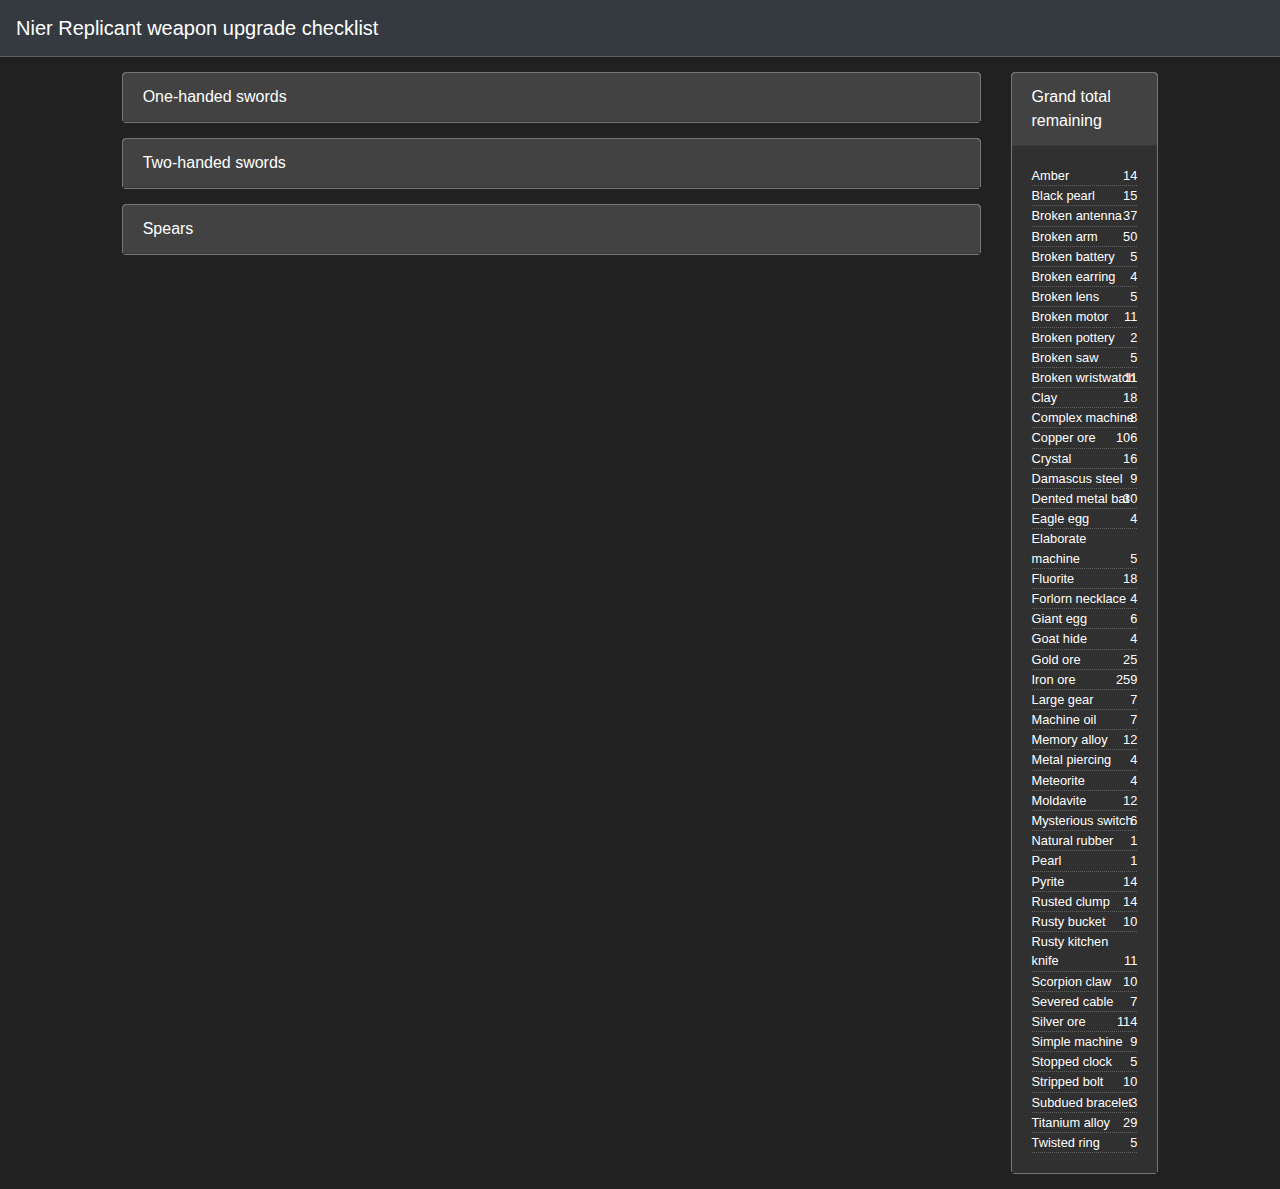
==== index.html @ 437ee71f "localStorage edits" ====
﻿<!DOCTYPE html>
<html>
<head>
    <meta name="viewport" content="initial-scale=1.0, minimum-scale=1.0, maximum-scale=1.0, width=device-width, user-scalable=no">
    <meta charset="utf-8" />
    <link rel="stylesheet" href="https://maxcdn.bootstrapcdn.com/bootstrap/4.0.0/css/bootstrap.min.css">
    <script src="https://code.jquery.com/jquery-3.2.1.min.js"></script>
    <script src="https://maxcdn.bootstrapcdn.com/bootstrap/4.0.0-beta.3/js/bootstrap.min.js"></script>
    <link rel="stylesheet" href="style.css">
    <title></title>

    <style>
        .card {
            margin-bottom: 15px;
        }

        .card-body {
            font-size: 0.8rem;
        }

        #GrandTotalDiv div {
            border-bottom: 1px dotted #616161;
        }

        #GrandTotalDiv div:after {
            content: attr(data-amount);
            right: 1.25rem;
            position: absolute;
            text-align: right;
        }
    </style>

    <script>
        let GrandTotalMatMap = new Map();
        let GlobalMatMap = new Map();
        let jsonData;
        let Mats;
        let ChkSavestate = new Map();
        $.getJSON("mats.json", function (data) {
            Mats = data.Materials;
        });

        $.getJSON("weapons.json", function (data) {
            $.each(data.Weapons, function (k, v1) {
                tr = $('<tr></tr>');

                tr.append(BuildTd(v1.Name));
                tr.append(BuildTd(v1.Type));

                let MatMap = new Map();

                $.each(v1.Levels, function (k2, v2) {
                    let chk = BuildChk(k, k2);

                    $.each(v2.Materials, function (k3, v3) {
                        v3.Name = Mats.find(k => k.ID == v3.Name).Name;
                    });

                    v2.Materials.sort((a, b) => a.Name.localeCompare(b.Name));
                    td2 = BuildTd("");
                    td2.attr('class', 'MatsTD').attr('id', 'MatsTD_' + v1.Index + '_' + k2);
                    $.each(v2.Materials, function (k3, v3) {
                        td2.append(BuildDiv(v3.Name, v3.Amount));
                        if (!chk.is(':checked')) MatMap = AddToMap(MatMap, v3.Name, v3.Amount);
                    });

                    if (chk.is(':checked')) td2.toggleClass('LevelDone');
                    //if (chk.is(':checked')) td2.attr('class', td2.attr('class') + ' LevelDone');

                    td = BuildTd("");
                    td.append(chk);
                    tr.append(td);
                    tr.append(td2);
                });

                GlobalMatMap = AddToGlobalMap(GlobalMatMap, v1.Name, MatMap);
                td = BuildTd("");
                td.attr('id', 'TotalMatsTD_' + k);
                MatMap = new Map([...MatMap.entries()].sort());
                MatMap.forEach(function (v, k) {
                    td.append(BuildDiv(k, v));
                });
                tr.append(td);

                switch (v1.Type) {
                    case "One-handed sword":
                        $('#one_handed_swords_table tbody').append(tr);
                        break;
                    case "Two-handed sword":
                        $('#two_handed_swords_table tbody').append(tr);
                        break;
                    case "Spear":
                        $('#spear_table tbody').append(tr);
                        break;
                }
            });

            GlobalMatMap.forEach(function (v, k) {
                v.forEach(function (v2, k2) {
                    GrandTotalMatMap = AddToMap(GrandTotalMatMap, k2, v2);
                });
            });
            GrandTotalMatMap = new Map([...GrandTotalMatMap.entries()].sort());
            GrandTotalMatMap.forEach(function (v, k) {
                $('#GrandTotalDiv').append(BuildGrandTotalDiv(k, v));
            });

            jsonData = data.Weapons;
        });


        function AddToGlobalMap(m, n, v) {
            m.set(n, v);
            return m;
        }
        function AddToMap(m, n, v) {
            if (m.has(n)) {
                m.set(n, m.get(n) + v);
            } else {
                m.set(n, v);
            }
            return m;
        }
        function SubFromMap(m, n, v) {
            if (m.has(n)) {
                if (m.get(n) - v == 0) {
                    m.delete(n);
                } else {
                    m.set(n, m.get(n) - v);
                }
            }
            return m;
        }
        function BuildChk(k, k2) {
            let id = 'chk_' + k + '_' + k2;
            let = SavedState = GetFromLocalStorage(id);
            let input = $('<input type="checkbox" />');
            if (SavedState == 'true') input.attr('checked', SavedState)
            return input.attr('id', id).click(function () {

                let m = GlobalMatMap.get(jsonData[k].Name);
                let m2 = GrandTotalMatMap;
                if ($(this).is(':checked')) {
                    $.each(jsonData[k].Levels[k2].Materials, function (k3, v3) {
                        m = SubFromMap(m, v3.Name, v3.Amount);
                        m2 = SubFromMap(m2, v3.Name, v3.Amount);
                    });
                    SetLocalStorageValue($(this).attr('id'), $(this).is(':checked'));
                } else if (!$(this).is(':checked')) {
                    $.each(jsonData[k].Levels[k2].Materials, function (k3, v3) {
                        m = AddToMap(m, v3.Name, v3.Amount);
                        m2 = AddToMap(m2, v3.Name, v3.Amount);
                    });
                    RemoveFromLocalStorage($(this).attr('id'), $(this).is(':checked'));
                }

                $('#MatsTD_' + k + '_' + k2).toggleClass('LevelDone');

                $('#TotalMatsTD_' + k).html('');
                m = new Map([...m.entries()].sort());
                m.forEach(function (v4, k4) {
                    $('#TotalMatsTD_' + k).append(BuildDiv(k4, v4));
                });
                $('#GrandTotalDiv').html('');
                m2 = new Map([...m2.entries()].sort());
                m2.forEach(function (v4, k4) {
                    $('#GrandTotalDiv').append(BuildGrandTotalDiv(k4, v4));
                });
            });
        }
        function BuildTd(text) {
            td = $('<td></td>').html(text);
            return td;
        }
        function BuildDiv(n, v) {
            div = $('<div data-name="' + n + '" data-amount="' + v + '"></div>').html(n + ' x' + v);
            return div;
        }
        function BuildGrandTotalDiv(n, v) {
            div = $('<div data-name="' + n + '" data-amount="' + v + '"></div>').html(n);
            return div;
        }
        function SetLocalStorageValue(i, v) {
            localStorage.setItem(i, v);
        }
        function GetFromLocalStorage(i) {
            return localStorage.getItem(i);
        }
        function RemoveFromLocalStorage(i) {
            return localStorage.removeItem(i);
        }
    </script>
</head>
<body class="dark">
    <nav class="navbar sticky-top navbar-expand navbar-dark bg-dark">
        <div class="navbar-brand">Nier Replicant weapon upgrade checklist</div>
    </nav>
    <div class="container-fluid">
        <div class="row">
            <div class="col-lg-10 offset-lg-1 col-sm-12">
                <div class="row">
                    <div class="col-xl-10 col-md-12">
                        <div class="card" id="one-handed-swords-card">
                            <a class="card-toggler-href collapsed" data-toggle="collapse" data-parent="#one-handed-swords-card" href="#one-handed-swords-body" aria-expanded="false" aria-controls="one-handed-swords-body">
                                <div class="card-header">One-handed swords</div>
                            </a>
                            <div class="card-body collapse table-responsive" id="one-handed-swords-body">
                                <table id="one_handed_swords_table" class="weapons_table table table-sm">
                                    <thead>
                                        <tr>
                                            <th>Name</th>
                                            <th>Type</th>
                                            <th colspan="2">Level 2</th>
                                            <th colspan="2">Level 3</th>
                                            <th colspan="2">Level 4</th>
                                            <th>Remaining</th>
                                        </tr>
                                    </thead>
                                    <tbody>
                                    </tbody>
                                </table>
                            </div>
                        </div>
                        <div class="card" id="two-handed-swords-card">
                            <a class="card-toggler-href collapsed" data-toggle="collapse" data-parent="#two-handed-swords-card" href="#two-handed-swords-body" aria-expanded="false" aria-controls="two-handed-swords-body">
                                <div class="card-header">Two-handed swords</div>
                            </a>
                            <div class="card-body collapse table-responsive" id="two-handed-swords-body">
                                <table id="two_handed_swords_table" class="weapons_table table table-sm">
                                    <thead>
                                        <tr>
                                            <th>Name</th>
                                            <th>Type</th>
                                            <th colspan="2">Level 2</th>
                                            <th colspan="2">Level 3</th>
                                            <th colspan="2">Level 4</th>
                                            <th>Remaining</th>
                                        </tr>
                                    </thead>
                                    <tbody>
                                    </tbody>
                                </table>
                            </div>
                        </div>
                        <div class="card" id="spear-card">
                            <a class="card-toggler-href collapsed" data-toggle="collapse" data-parent="#spear-card" href="#spear-body" aria-expanded="false" aria-controls="spear-body">
                                <div class="card-header">Spears</div>
                            </a>
                            <div class="card-body collapse table-responsive" id="spear-body">
                                <table id="spear_table" class="weapons_table table table-sm">
                                    <thead>
                                        <tr>
                                            <th>Name</th>
                                            <th>Type</th>
                                            <th colspan="2">Level 2</th>
                                            <th colspan="2">Level 3</th>
                                            <th colspan="2">Level 4</th>
                                            <th>Remaining</th>
                                        </tr>
                                    </thead>
                                    <tbody>
                                    </tbody>
                                </table>
                            </div>
                        </div>
                    </div>
                    <div class="col-xl-2 col-md-12">
                        <div class="card">
                            <div class="card-header">Grand total remaining</div>
                            <div class="card-body" id="GrandTotalDiv"></div>
                        </div>
                    </div>
                </div>
            </div>
        </div>
    </div>
</body>
</html>
---- style.css ----
﻿nav {
    border-bottom: 1px solid #cecece;
}

    nav .nav-link {
        padding-top: 0;
        padding-bottom: 0;
    }

    nav .mt-2, nav .my-2 {
        margin-top: 0 !important;
    }

    nav .mb-2, nav .my-2 {
        margin-bottom: 0 !important;
    }

.container-fluid {
    margin-top: 15px;
}

.LevelDone {
    color: #757575;
}

body.dark {
    background-color: #212121;
    color: #ffffff;
}

    body.dark a {
        color: #cecece;
    }

    body.dark .card-body {
        background-color: #303030;
    }

    body.dark .card-header {
        background-color: #424242;
    }

    body.dark .card-toggler-href {
        color: #ffffff;
    }

    body.dark .card {
        border-color: #757575;
    }

    body.dark .jumbotron {
        background-color: #37474F;
    }

    body.dark .text-muted {
        color: #B0BEC5 !important;
    }

    body.dark td, body.dark th {
        border-top-color: #616161;
    }

    body.dark nav {
        border-bottom-color: #616161;
    }
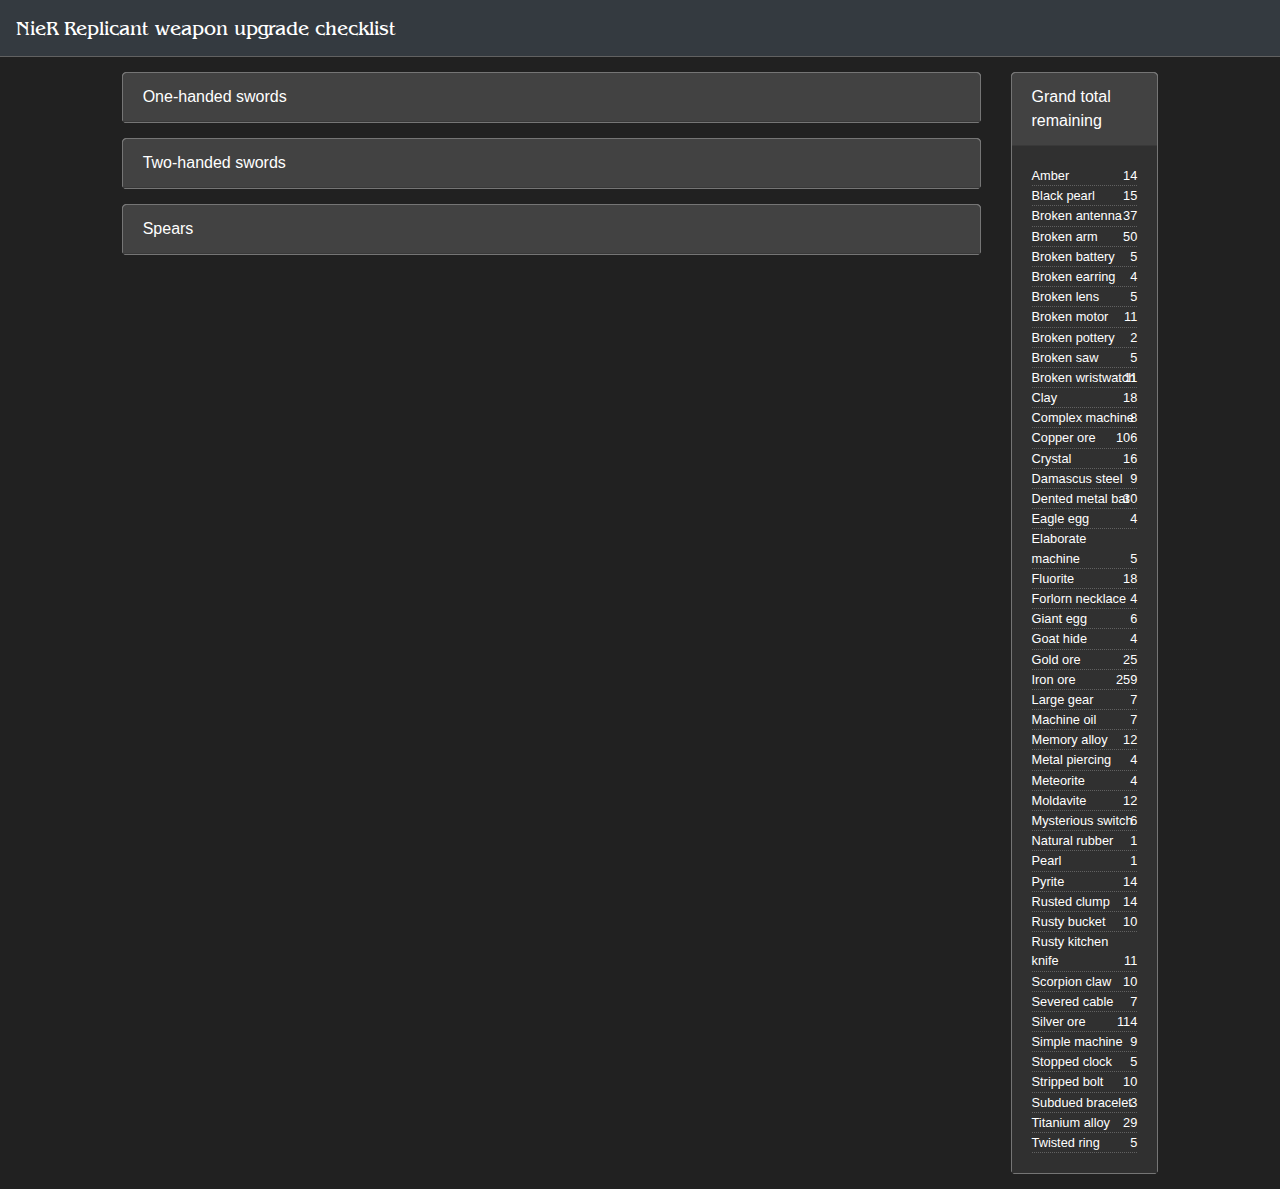
==== commit 99ec3a67: "Refactoring" ====
--- a/index.html
+++ b/index.html
@@ -6,194 +6,13 @@
     <link rel="stylesheet" href="https://maxcdn.bootstrapcdn.com/bootstrap/4.0.0/css/bootstrap.min.css">
     <script src="https://code.jquery.com/jquery-3.2.1.min.js"></script>
     <script src="https://maxcdn.bootstrapcdn.com/bootstrap/4.0.0-beta.3/js/bootstrap.min.js"></script>
-    <link rel="stylesheet" href="style.css">
-    <title></title>
-
-    <style>
-        .card {
-            margin-bottom: 15px;
-        }
-
-        .card-body {
-            font-size: 0.8rem;
-        }
-
-        #GrandTotalDiv div {
-            border-bottom: 1px dotted #616161;
-        }
-
-        #GrandTotalDiv div:after {
-            content: attr(data-amount);
-            right: 1.25rem;
-            position: absolute;
-            text-align: right;
-        }
-    </style>
-
-    <script>
-        let GrandTotalMatMap = new Map();
-        let GlobalMatMap = new Map();
-        let jsonData;
-        let Mats;
-        let ChkSavestate = new Map();
-        $.getJSON("mats.json", function (data) {
-            Mats = data.Materials;
-        });
-
-        $.getJSON("weapons.json", function (data) {
-            $.each(data.Weapons, function (k, v1) {
-                tr = $('<tr></tr>');
-
-                tr.append(BuildTd(v1.Name));
-                tr.append(BuildTd(v1.Type));
-
-                let MatMap = new Map();
-
-                $.each(v1.Levels, function (k2, v2) {
-                    let chk = BuildChk(k, k2);
-
-                    $.each(v2.Materials, function (k3, v3) {
-                        v3.Name = Mats.find(k => k.ID == v3.Name).Name;
-                    });
-
-                    v2.Materials.sort((a, b) => a.Name.localeCompare(b.Name));
-                    td2 = BuildTd("");
-                    td2.attr('class', 'MatsTD').attr('id', 'MatsTD_' + v1.Index + '_' + k2);
-                    $.each(v2.Materials, function (k3, v3) {
-                        td2.append(BuildDiv(v3.Name, v3.Amount));
-                        if (!chk.is(':checked')) MatMap = AddToMap(MatMap, v3.Name, v3.Amount);
-                    });
-
-                    if (chk.is(':checked')) td2.toggleClass('LevelDone');
-                    //if (chk.is(':checked')) td2.attr('class', td2.attr('class') + ' LevelDone');
-
-                    td = BuildTd("");
-                    td.append(chk);
-                    tr.append(td);
-                    tr.append(td2);
-                });
-
-                GlobalMatMap = AddToGlobalMap(GlobalMatMap, v1.Name, MatMap);
-                td = BuildTd("");
-                td.attr('id', 'TotalMatsTD_' + k);
-                MatMap = new Map([...MatMap.entries()].sort());
-                MatMap.forEach(function (v, k) {
-                    td.append(BuildDiv(k, v));
-                });
-                tr.append(td);
-
-                switch (v1.Type) {
-                    case "One-handed sword":
-                        $('#one_handed_swords_table tbody').append(tr);
-                        break;
-                    case "Two-handed sword":
-                        $('#two_handed_swords_table tbody').append(tr);
-                        break;
-                    case "Spear":
-                        $('#spear_table tbody').append(tr);
-                        break;
-                }
-            });
-
-            GlobalMatMap.forEach(function (v, k) {
-                v.forEach(function (v2, k2) {
-                    GrandTotalMatMap = AddToMap(GrandTotalMatMap, k2, v2);
-                });
-            });
-            GrandTotalMatMap = new Map([...GrandTotalMatMap.entries()].sort());
-            GrandTotalMatMap.forEach(function (v, k) {
-                $('#GrandTotalDiv').append(BuildGrandTotalDiv(k, v));
-            });
-
-            jsonData = data.Weapons;
-        });
-
-
-        function AddToGlobalMap(m, n, v) {
-            m.set(n, v);
-            return m;
-        }
-        function AddToMap(m, n, v) {
-            if (m.has(n)) {
-                m.set(n, m.get(n) + v);
-            } else {
-                m.set(n, v);
-            }
-            return m;
-        }
-        function SubFromMap(m, n, v) {
-            if (m.has(n)) {
-                if (m.get(n) - v == 0) {
-                    m.delete(n);
-                } else {
-                    m.set(n, m.get(n) - v);
-                }
-            }
-            return m;
-        }
-        function BuildChk(k, k2) {
-            let id = 'chk_' + k + '_' + k2;
-            let = SavedState = GetFromLocalStorage(id);
-            let input = $('<input type="checkbox" />');
-            if (SavedState == 'true') input.attr('checked', SavedState)
-            return input.attr('id', id).click(function () {
-
-                let m = GlobalMatMap.get(jsonData[k].Name);
-                let m2 = GrandTotalMatMap;
-                if ($(this).is(':checked')) {
-                    $.each(jsonData[k].Levels[k2].Materials, function (k3, v3) {
-                        m = SubFromMap(m, v3.Name, v3.Amount);
-                        m2 = SubFromMap(m2, v3.Name, v3.Amount);
-                    });
-                    SetLocalStorageValue($(this).attr('id'), $(this).is(':checked'));
-                } else if (!$(this).is(':checked')) {
-                    $.each(jsonData[k].Levels[k2].Materials, function (k3, v3) {
-                        m = AddToMap(m, v3.Name, v3.Amount);
-                        m2 = AddToMap(m2, v3.Name, v3.Amount);
-                    });
-                    RemoveFromLocalStorage($(this).attr('id'), $(this).is(':checked'));
-                }
-
-                $('#MatsTD_' + k + '_' + k2).toggleClass('LevelDone');
-
-                $('#TotalMatsTD_' + k).html('');
-                m = new Map([...m.entries()].sort());
-                m.forEach(function (v4, k4) {
-                    $('#TotalMatsTD_' + k).append(BuildDiv(k4, v4));
-                });
-                $('#GrandTotalDiv').html('');
-                m2 = new Map([...m2.entries()].sort());
-                m2.forEach(function (v4, k4) {
-                    $('#GrandTotalDiv').append(BuildGrandTotalDiv(k4, v4));
-                });
-            });
-        }
-        function BuildTd(text) {
-            td = $('<td></td>').html(text);
-            return td;
-        }
-        function BuildDiv(n, v) {
-            div = $('<div data-name="' + n + '" data-amount="' + v + '"></div>').html(n + ' x' + v);
-            return div;
-        }
-        function BuildGrandTotalDiv(n, v) {
-            div = $('<div data-name="' + n + '" data-amount="' + v + '"></div>').html(n);
-            return div;
-        }
-        function SetLocalStorageValue(i, v) {
-            localStorage.setItem(i, v);
-        }
-        function GetFromLocalStorage(i) {
-            return localStorage.getItem(i);
-        }
-        function RemoveFromLocalStorage(i) {
-            return localStorage.removeItem(i);
-        }
-    </script>
+    <script src="script/js.js"></script>
+    <link rel="stylesheet" href="style/style.css">
+    <title>NieR Replicant weapon upgrade checklist</title>
 </head>
 <body class="dark">
     <nav class="navbar sticky-top navbar-expand navbar-dark bg-dark">
-        <div class="navbar-brand">Nier Replicant weapon upgrade checklist</div>
+        <div class="navbar-brand">NieR Replicant weapon upgrade checklist</div>
     </nav>
     <div class="container-fluid">
         <div class="row">
--- a/style/style.css
+++ b/style/style.css
@@ -0,0 +1,98 @@
+﻿@font-face {
+    font-family: 'Bangle';
+    src: url('font/Bangle-Normal.eot');
+    src: url('font/Bangle-Normal.eot?#iefix') format('embedded-opentype'), url('font/Bangle-Normal.woff2') format('woff2'), url('font/Bangle-Normal.woff') format('woff'), url('font/Bangle-Normal.ttf') format('truetype'), url('font/Bangle-Normal.svg#Bangle-Normal') format('svg');
+    font-weight: normal;
+    font-style: normal;
+    font-display: swap;
+}
+
+
+nav {
+    border-bottom: 1px solid #cecece;
+}
+
+    nav .nav-link {
+        padding-top: 0;
+        padding-bottom: 0;
+    }
+
+    nav .mt-2, nav .my-2 {
+        margin-top: 0 !important;
+    }
+
+    nav .mb-2, nav .my-2 {
+        margin-bottom: 0 !important;
+    }
+    nav .navbar-brand{
+        font-family: Bangle;
+    }
+
+.container-fluid {
+    margin-top: 15px;
+}
+
+body.dark {
+    background-color: #212121;
+    color: #ffffff;
+}
+
+    body.dark a {
+        color: #cecece;
+    }
+
+    body.dark .card-body {
+        background-color: #303030;
+    }
+
+    body.dark .card-header {
+        background-color: #424242;
+    }
+
+    body.dark .card-toggler-href {
+        color: #ffffff;
+    }
+
+    body.dark .card {
+        border-color: #757575;
+    }
+
+    body.dark .jumbotron {
+        background-color: #37474F;
+    }
+
+    body.dark .text-muted {
+        color: #B0BEC5 !important;
+    }
+
+    body.dark td, body.dark th {
+        border-top-color: #616161;
+    }
+
+    body.dark nav {
+        border-bottom-color: #616161;
+    }
+
+
+.card {
+    margin-bottom: 15px;
+}
+
+.card-body {
+    font-size: 0.8rem;
+}
+
+.LevelDone {
+    color: #757575;
+}
+
+#GrandTotalDiv div {
+    border-bottom: 1px dotted #616161;
+}
+
+    #GrandTotalDiv div:after {
+        content: attr(data-amount);
+        right: 1.25rem;
+        position: absolute;
+        text-align: right;
+    }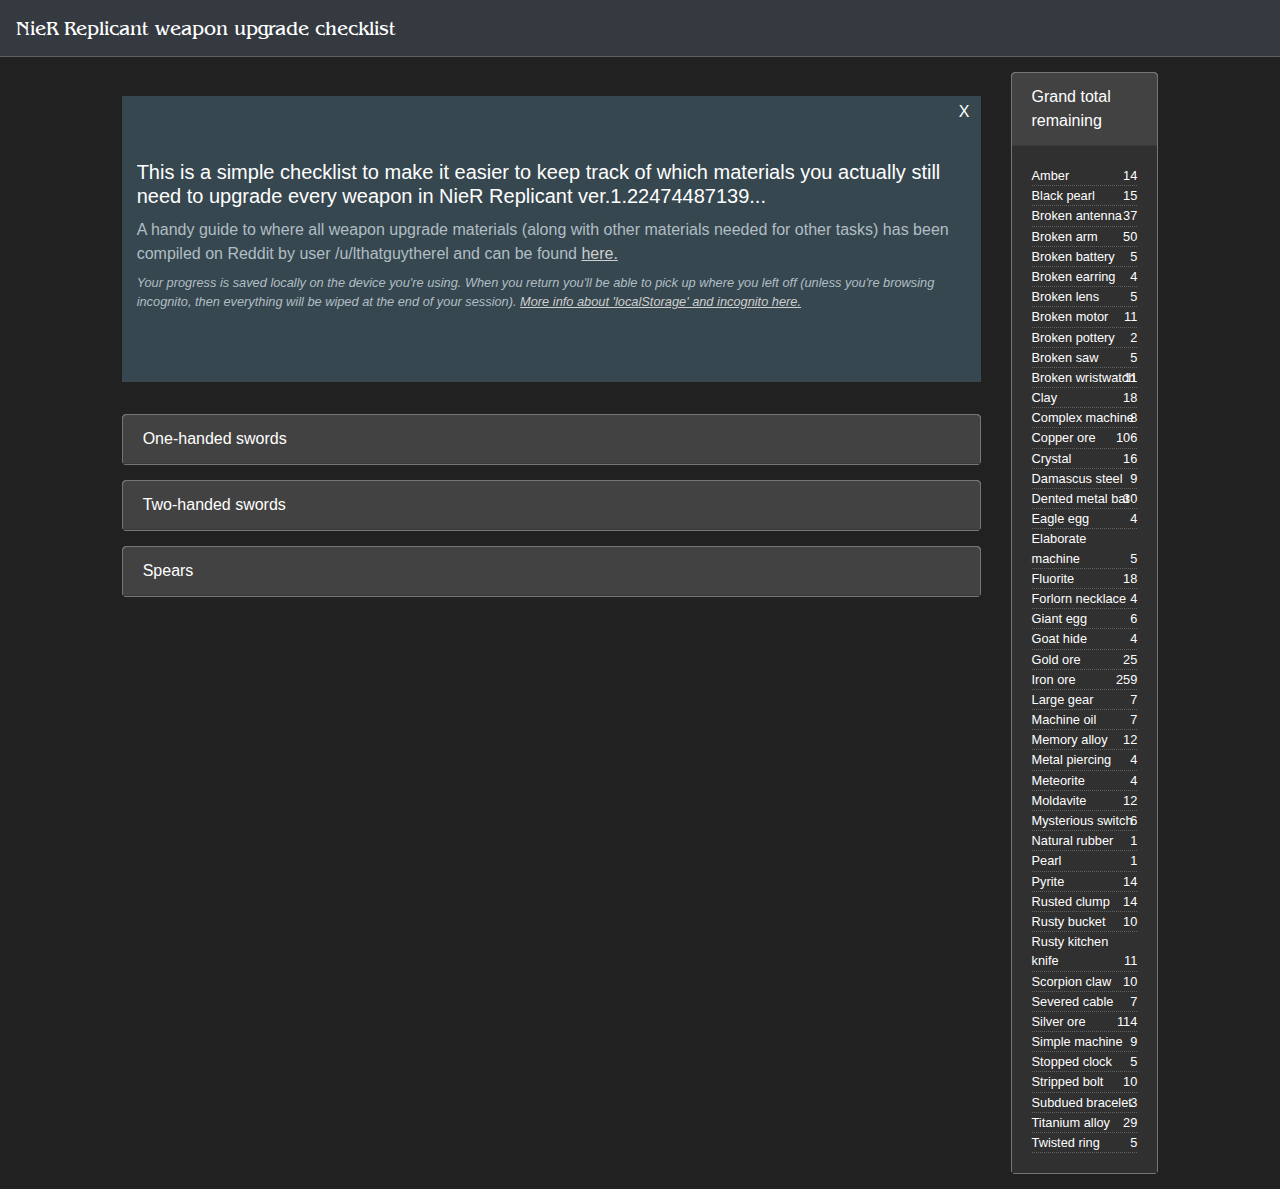
==== commit affe6b73: "Added jumbotron" ====
--- a/index.html
+++ b/index.html
@@ -18,7 +18,25 @@
         <div class="row">
             <div class="col-lg-10 offset-lg-1 col-sm-12">
                 <div class="row">
-                    <div class="col-xl-10 col-md-12">
+                    <div class="col-xl-10 col-md-12" style="position: relative;">
+                        <label for="JumbotronChk" id="JumbotronChkLabel"></label>
+                        <input type="checkbox" id="JumbotronChk" />
+                        <div class="jumbotron jumbotron-fluid">
+                            <div class="container" id="jumbotronContent">
+                                <h5>
+                                    This is a simple checklist to make it easier to keep track of which materials you actually still need to upgrade every weapon in NieR Replicant ver.1.22474487139...
+                                </h5>
+                                <h5>
+                                    <small class="text-muted">
+                                        A handy guide to where all weapon upgrade materials (along with other materials needed for other tasks) has been compiled on Reddit by user /u/lthatguytherel and can be found <a href="https://www.reddit.com/r/nier/comments/mxyagz/total_materials_needed_for_nier_replicant_122/" target="_blank">here.</a>
+                                    </small>
+                                </h5>
+                                <div id="SupportedStorage">
+                                    <h6><small class="text-muted"><em>Your progress is saved locally on the device you're using. When you return you'll be able to pick up where you left off (unless you're browsing incognito, then everything will be wiped at the end of your session). <a target="_blank" href="https://developer.mozilla.org/en-US/docs/Web/API/Web_Storage_API#Private_Browsing_Incognito_modes">More info about 'localStorage' and incognito here.</a></em></small></h6>
+                                </div>
+                            </div>
+                        </div>
+
                         <div class="card" id="one-handed-swords-card">
                             <a class="card-toggler-href collapsed" data-toggle="collapse" data-parent="#one-handed-swords-card" href="#one-handed-swords-body" aria-expanded="false" aria-controls="one-handed-swords-body">
                                 <div class="card-header">One-handed swords</div>
--- a/style/style.css
+++ b/style/style.css
@@ -95,4 +95,35 @@
         right: 1.25rem;
         position: absolute;
         text-align: right;
+    }
+
+.jumbotron {
+    position: relative;
+}
+
+#jumbotronContent a{
+    text-decoration: underline;
+}
+
+#JumbotronChk{
+    display: none;
+}
+    #JumbotronChk:checked + div {
+        height: 35px;
+        overflow: hidden;
+        padding: 0;
+    }
+    #JumbotronChk:checked + div div {
+        display: none;
+    }
+
+#JumbotronChkLabel {
+}
+    #JumbotronChkLabel:after {
+        position: absolute;
+        content: 'X';
+        right: 26px;
+        top: 28px;
+        cursor: pointer;
+        z-index: 3;
     }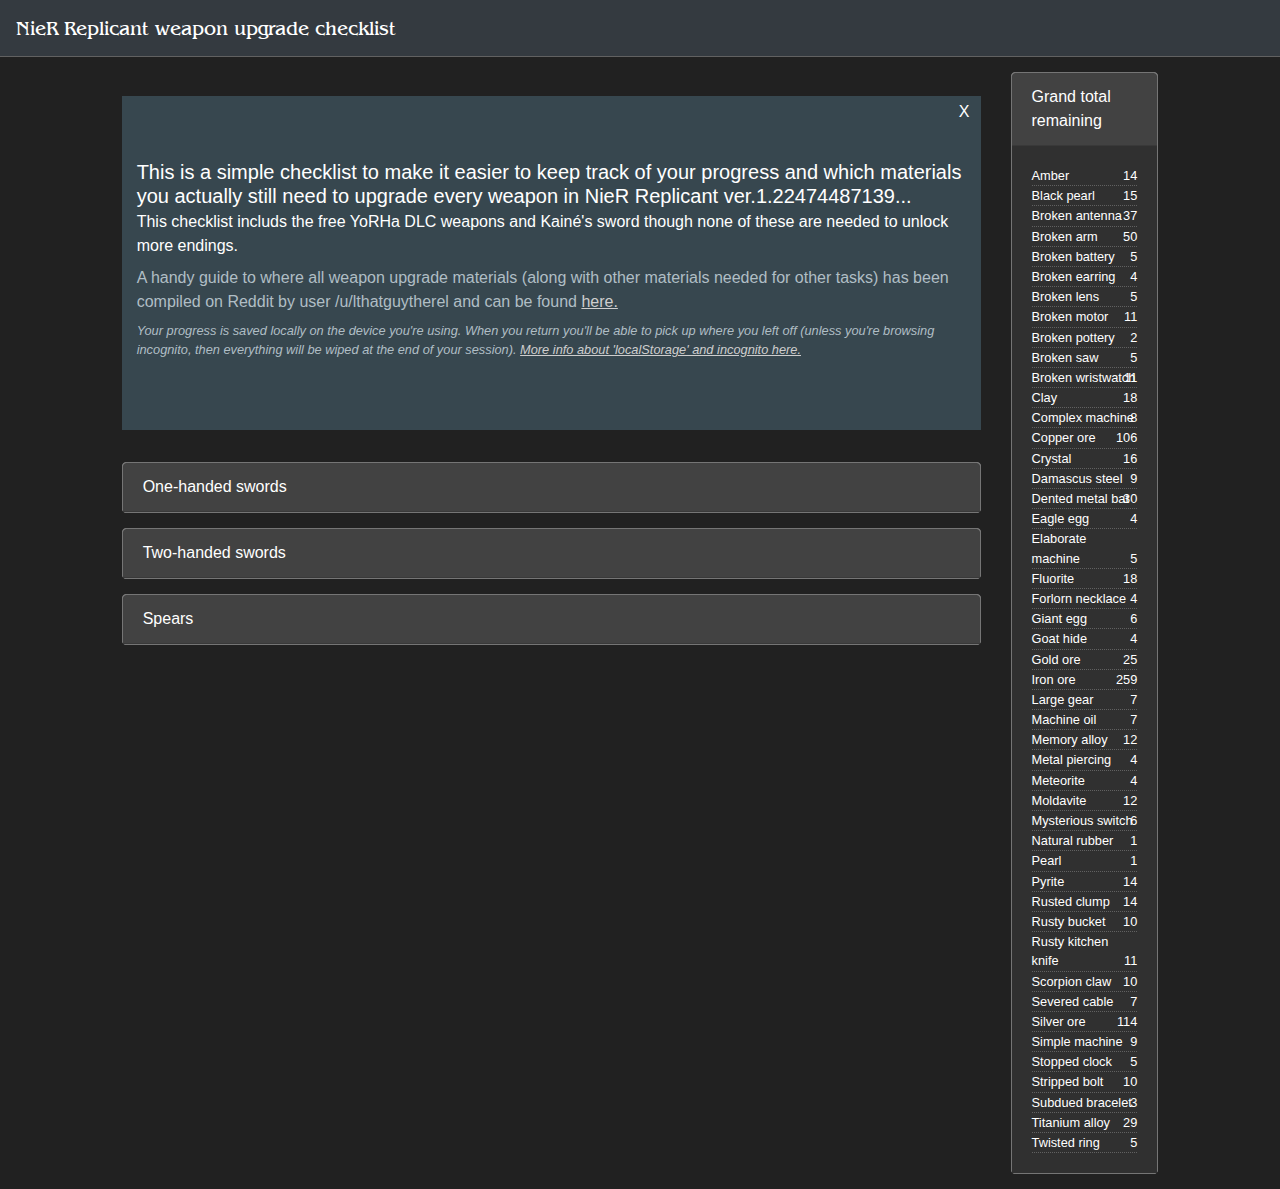
==== commit 60553f59: "Updates jumbotron text" ====
--- a/index.html
+++ b/index.html
@@ -24,7 +24,8 @@
                         <div class="jumbotron jumbotron-fluid">
                             <div class="container" id="jumbotronContent">
                                 <h5>
-                                    This is a simple checklist to make it easier to keep track of which materials you actually still need to upgrade every weapon in NieR Replicant ver.1.22474487139...
+                                    This is a simple checklist to make it easier to keep track of your progress and which materials you actually still need to upgrade every weapon in NieR Replicant ver.1.22474487139...
+                                    <br /><small>This checklist includs the free YoRHa DLC weapons and Kainé's sword though none of these are needed to unlock more endings.</small>
                                 </h5>
                                 <h5>
                                     <small class="text-muted">
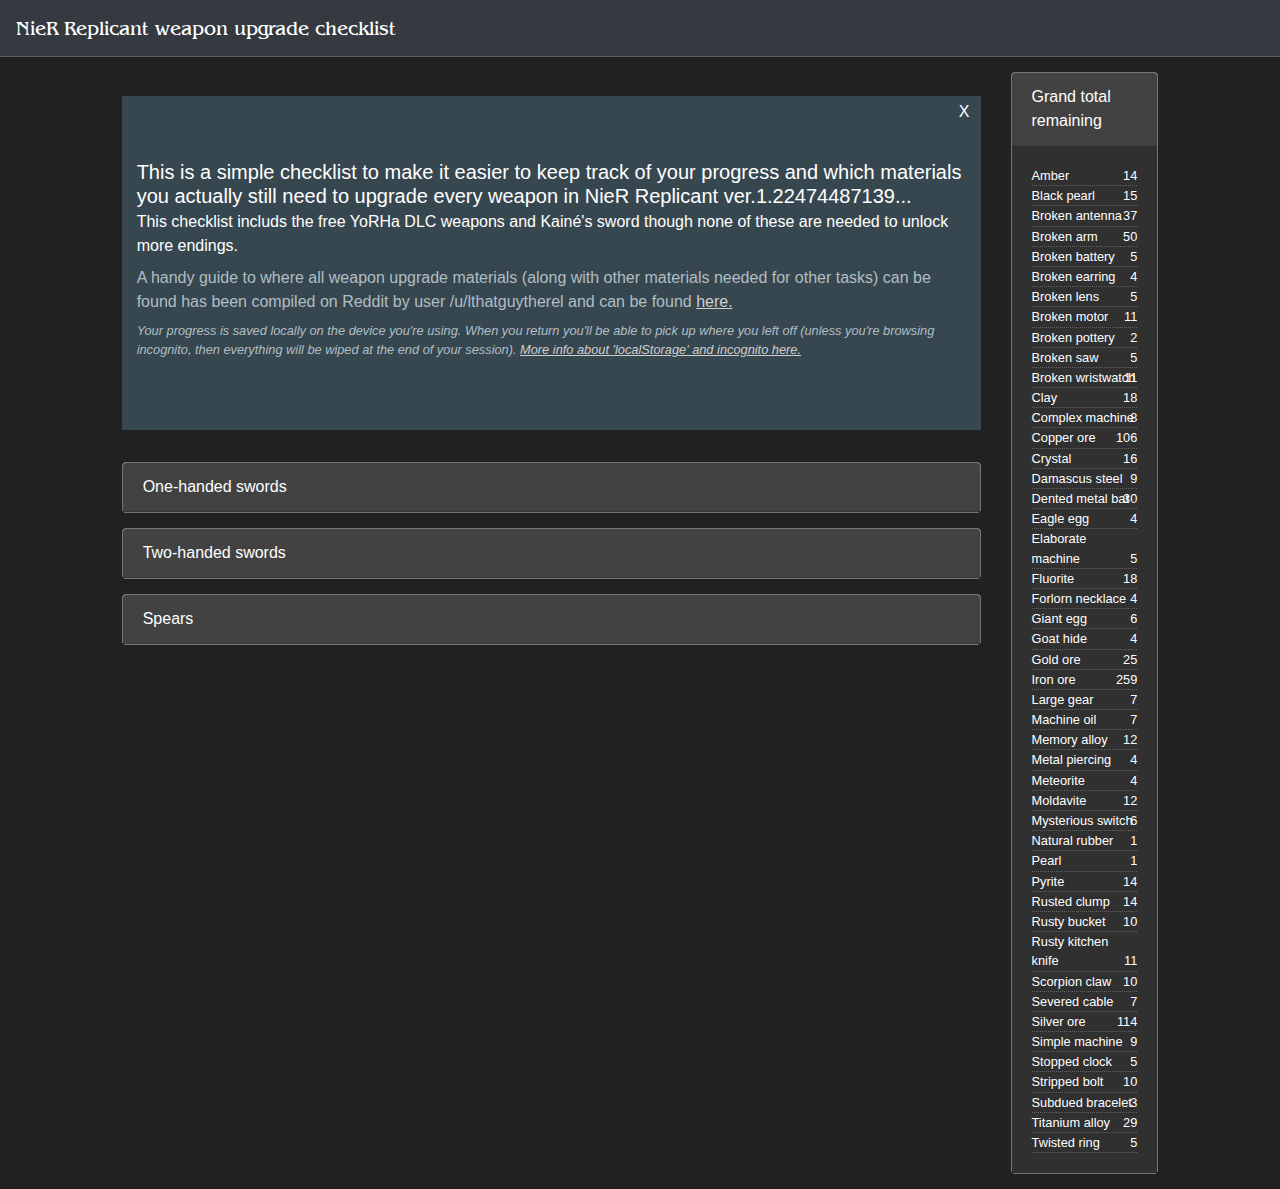
==== commit 5ed0516d: "Jumbotron text update" ====
--- a/index.html
+++ b/index.html
@@ -29,7 +29,7 @@
                                 </h5>
                                 <h5>
                                     <small class="text-muted">
-                                        A handy guide to where all weapon upgrade materials (along with other materials needed for other tasks) has been compiled on Reddit by user /u/lthatguytherel and can be found <a href="https://www.reddit.com/r/nier/comments/mxyagz/total_materials_needed_for_nier_replicant_122/" target="_blank">here.</a>
+                                        A handy guide to where all weapon upgrade materials (along with other materials needed for other tasks) can be found has been compiled on Reddit by user /u/lthatguytherel and can be found <a href="https://www.reddit.com/r/nier/comments/mxyagz/total_materials_needed_for_nier_replicant_122/" target="_blank">here.</a>
                                     </small>
                                 </h5>
                                 <div id="SupportedStorage">
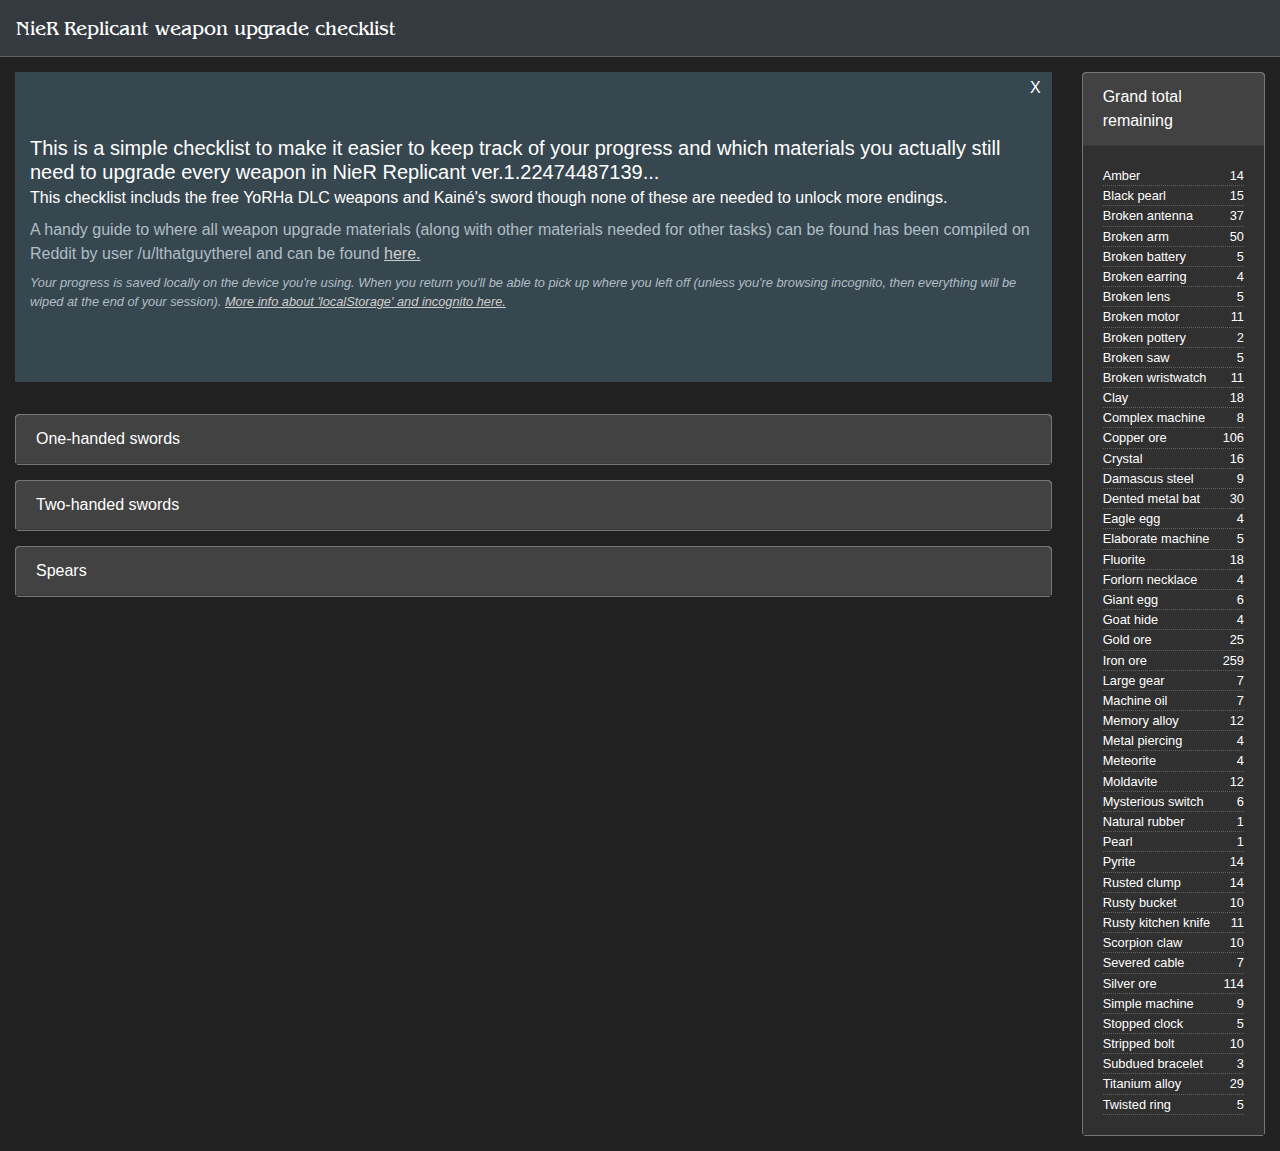
==== commit 51c63650: "Finetuning style" ====
--- a/index.html
+++ b/index.html
@@ -14,9 +14,9 @@
     <nav class="navbar sticky-top navbar-expand navbar-dark bg-dark">
         <div class="navbar-brand">NieR Replicant weapon upgrade checklist</div>
     </nav>
-    <div class="container-fluid">
+    <div class="container" id="maincontainer">
         <div class="row">
-            <div class="col-lg-10 offset-lg-1 col-sm-12">
+            <div class="col-lg-12 col-sm-12">
                 <div class="row">
                     <div class="col-xl-10 col-md-12" style="position: relative;">
                         <label for="JumbotronChk" id="JumbotronChkLabel"></label>
@@ -102,7 +102,7 @@
                             </div>
                         </div>
                     </div>
-                    <div class="col-xl-2 col-md-12">
+                    <div class="col-xl-2 col-sm-6 col-12">
                         <div class="card">
                             <div class="card-header">Grand total remaining</div>
                             <div class="card-body" id="GrandTotalDiv"></div>
--- a/style/style.css
+++ b/style/style.css
@@ -24,11 +24,13 @@
     nav .mb-2, nav .my-2 {
         margin-bottom: 0 !important;
     }
-    nav .navbar-brand{
+    nav .navbar-brand {
         font-family: Bangle;
+        overflow: hidden;
+        text-overflow: ellipsis;
     }
 
-.container-fluid {
+#maincontainer {
     margin-top: 15px;
 }
 
@@ -118,12 +120,24 @@
     }
 
 #JumbotronChkLabel {
+    width: calc(100% - 30px);
+    position: absolute;
 }
     #JumbotronChkLabel:after {
         position: absolute;
         content: 'X';
-        right: 26px;
-        top: 28px;
+        right: 11px;
+        top: 4px;
         cursor: pointer;
         z-index: 3;
-    }+    }
+
+.weapons_table {
+    white-space: nowrap;
+}
+
+@media (min-width: 1200px) {
+    .container {
+        max-width: 1600px;
+    }
+}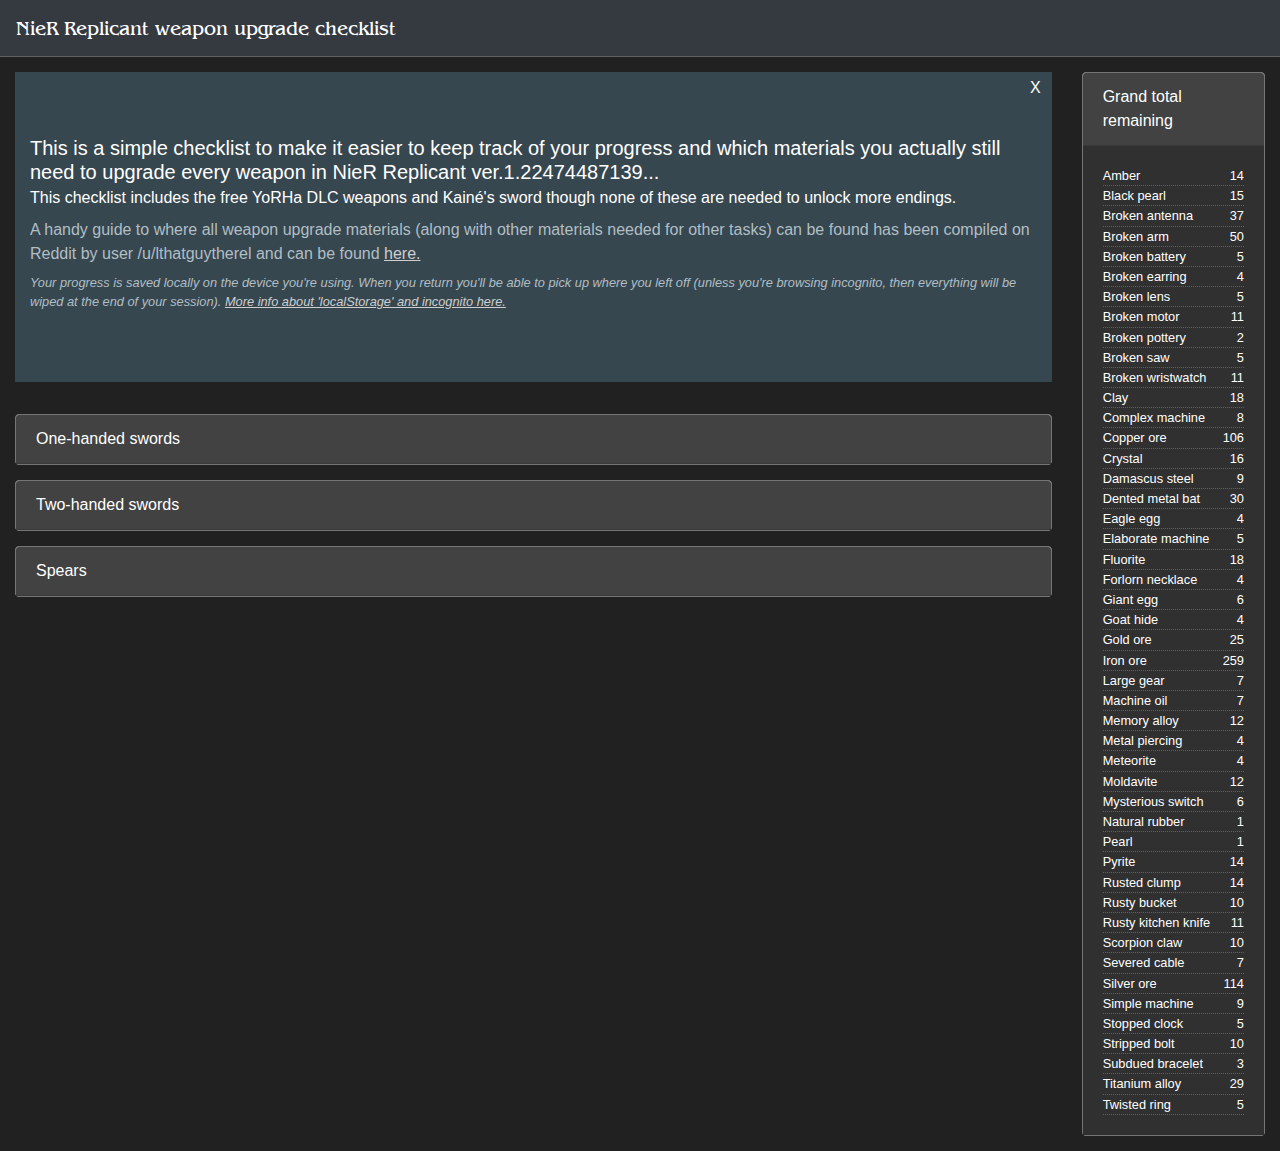
==== commit b8fb24c9: "Spelling" ====
--- a/index.html
+++ b/index.html
@@ -25,7 +25,7 @@
                             <div class="container" id="jumbotronContent">
                                 <h5>
                                     This is a simple checklist to make it easier to keep track of your progress and which materials you actually still need to upgrade every weapon in NieR Replicant ver.1.22474487139...
-                                    <br /><small>This checklist includs the free YoRHa DLC weapons and Kainé's sword though none of these are needed to unlock more endings.</small>
+                                    <br /><small>This checklist includes the free YoRHa DLC weapons and Kainé's sword though none of these are needed to unlock more endings.</small>
                                 </h5>
                                 <h5>
                                     <small class="text-muted">
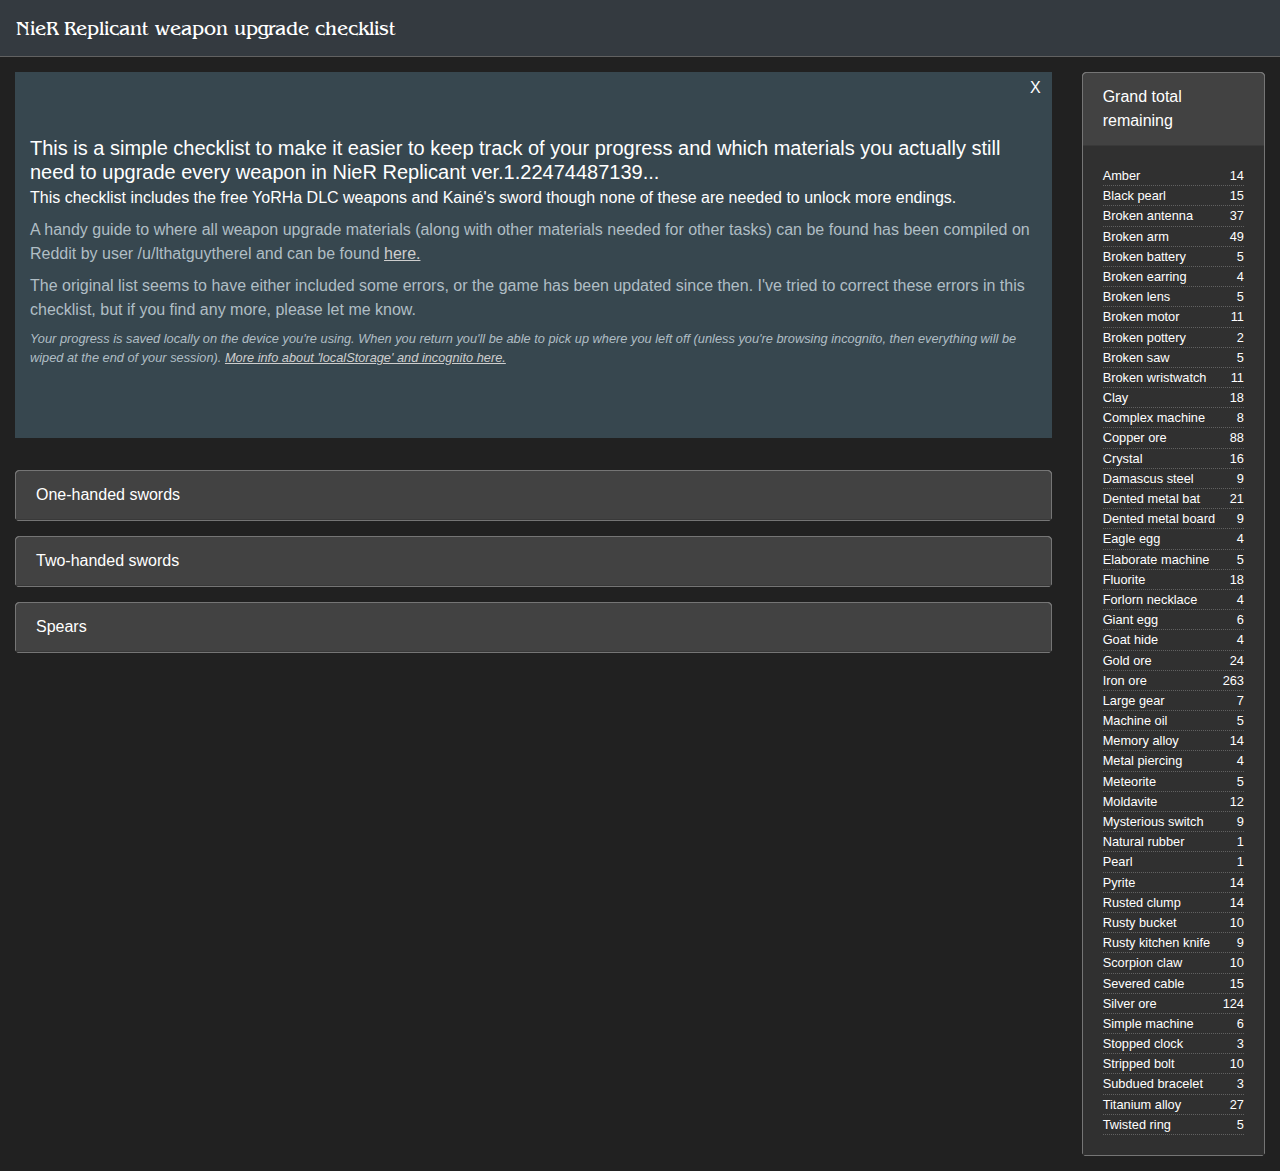
==== commit 75ba42ba: "Updated page description." ====
--- a/index.html
+++ b/index.html
@@ -30,6 +30,11 @@
                                 <h5>
                                     <small class="text-muted">
                                         A handy guide to where all weapon upgrade materials (along with other materials needed for other tasks) can be found has been compiled on Reddit by user /u/lthatguytherel and can be found <a href="https://www.reddit.com/r/nier/comments/mxyagz/total_materials_needed_for_nier_replicant_122/" target="_blank">here.</a>
+                                    </small>
+                                </h5>
+                                <h5>
+                                    <small class="text-muted">
+                                        The original list seems to have either included some errors, or the game has been updated since then. I've tried to correct these errors in this checklist, but if you find any more, please let me know.
                                     </small>
                                 </h5>
                                 <div id="SupportedStorage">
